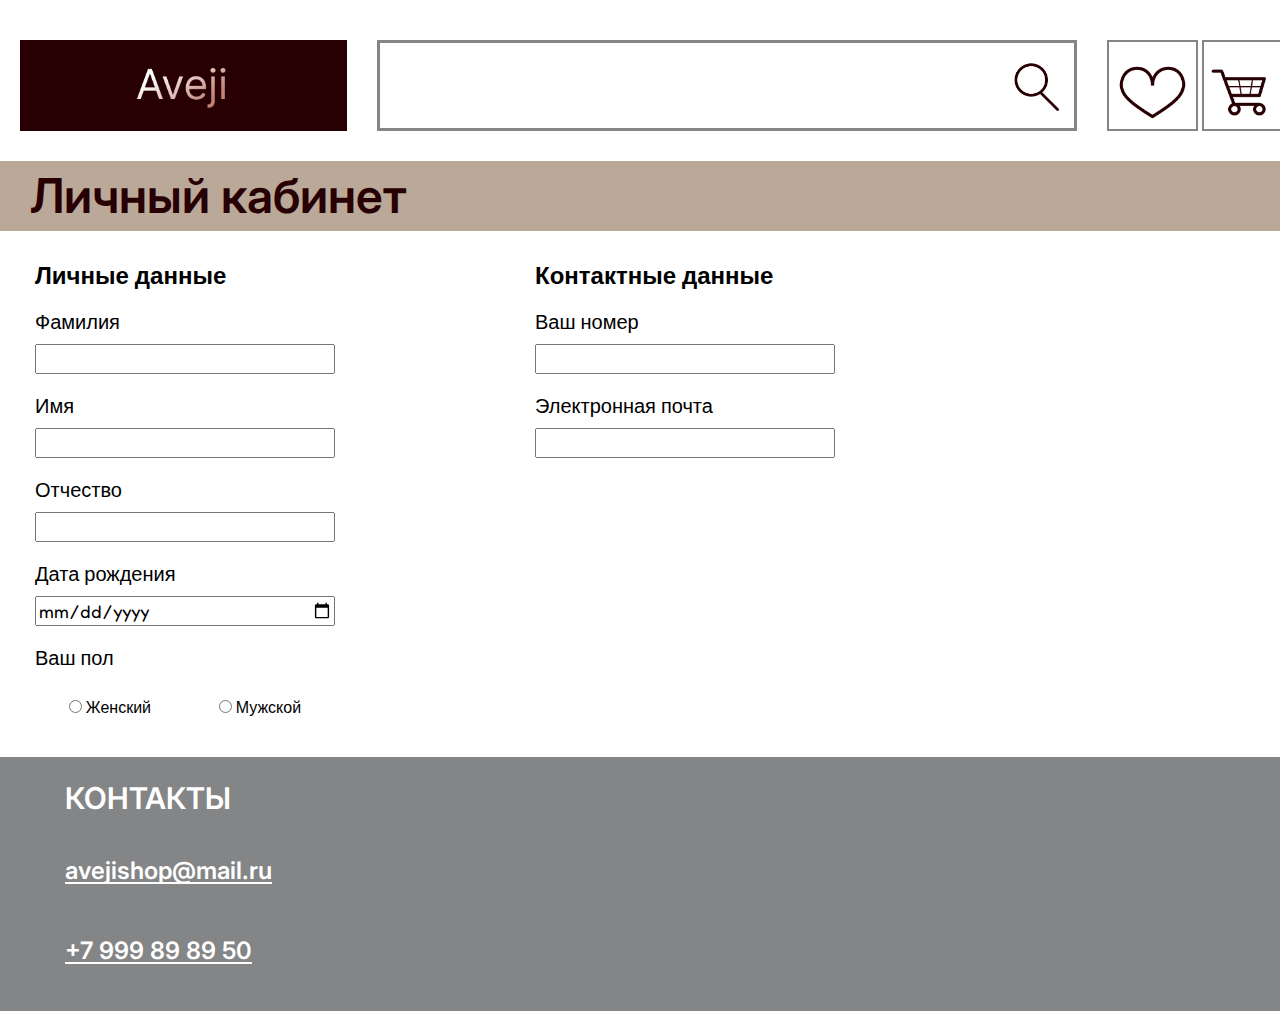
==== account.html @ 32577377 "-" ====
<!DOCTYPE html>
<html lang="ru">

<head>
    <meta charset="UTF-8">
    <meta name="viewport" content="width=device-width, initial-scale=1.0">
    <title>Магазин мебели</title>
    <link rel="stylesheet" href="account.css">
    <link rel="preconnect" href="https://fonts.googleapis.com">
    <link rel="preconnect" href="https://fonts.gstatic.com" crossorigin>
    <link
        href="https://fonts.googleapis.com/css2?family=Fredoka:wght@300..700&family=Inter:ital,opsz,wght@0,14..32,100..900;1,14..32,100..900&family=Poppins:ital,wght@0,100;0,200;0,300;0,400;0,500;0,600;0,700;0,800;0,900;1,100;1,200;1,300;1,400;1,500;1,600;1,700;1,800;1,900&display=swap"
        rel="stylesheet">
    <link rel="preconnect" href="https://fonts.googleapis.com">
    <link rel="preconnect" href="https://fonts.gstatic.com" crossorigin>
    <link
        href="https://fonts.googleapis.com/css2?family=Fredoka:wght@300..700&family=Inter:ital,opsz,wght@0,14..32,100..900;1,14..32,100..900&family=Poppins:ital,wght@0,100;0,200;0,300;0,400;0,500;0,600;0,700;0,800;0,900;1,100;1,200;1,300;1,400;1,500;1,600;1,700;1,800;1,900&display=swap"
        rel="stylesheet">
</head>

<body>
    <header class="header">
        <a href="main.html" class="log"><img class='logo' src="./images/logo_button.jpg"></a>
        <div class="d3">
            <form>
                <input type="text" placeholder="">
                <button type="submit"><img src="./images/search_button.jpg" class="search-icon"></button>
            </form>
        </div>

        <div class="trio">
            <a href="#"><img src="./images/favorites_button.jpg" height="91" width="91" class="favourite"></a>
            <a href="#"><img src="./images/cart_button.jpg" height="91" width="91" class="cart"></a>
            <a href="account.html"><img src="./images/account_button.jpg" height="91" width="91" class="account"></a>
        </div>
    </header>

    <section class="section1">
        <h1>Личный кабинет</h1>
    </section>

    <section class="section2">
        <section class="personal">
            <h2>Личные данные</h2>
            <p>Фамилия</p>
            <input type="text" placeholder="" class="rar">
            <p>Имя</p>
            <input type="text" placeholder="" class="rar">
            <p>Отчество</p>
            <input type="text" placeholder="" class="rar">
            <p>Дата рождения</p>
            <input type="date" placeholder="" class="rar">
            <p>Ваш пол</p>
            <div class="choice">
                <div class="woman">
                    <input type="radio" id="ж" name="gender" value="ж"> <label for="ж">Женский</label>
                </div>
                <div class="man">
                    <input type="radio" id="м" name="gender" value="м"> <label for="м">Мужской</label>
                </div>
            </div>

        </section>
        <section class="contact">
            <h2>Контактные данные</h2>
            <p>Ваш номер</p>
            <input type="text" placeholder="">
            <p>Электронная почта</p>
            <input type="email" placeholder="">
        </section>
    </section>

    <footer class="footer">
        <h2>КОНТАКТЫ</h2>
        <a href="#">
            <p>avejishop@mail.ru</p>
        </a>
        <a href="#">
            <p>+7 999 89 89 50</p>
        </a>
    </footer>
</body>
---- account.css ----
html {
    box-sizing: border-box;
}

*,
*::before,
*::after {
    box-sizing: inherit;
}

* {
    font-family: 'Fredoka', sans-serif;
    margin: auto;
    max-width: 1440px;
    height: auto;
}

header {
    width: 1440px;
    display: flex;
    height: 161px;
}
.log {
    margin: 40px 0px 0px 20px;
}

.logo {
    border: none;
    width: 327px;
    height: 91px;
    margin: 0px 0px 0px 0px;
    object-fit: cover;
}

.d3 {
    margin: 40px 30px 0px 30px;
    width: 700px;
    height: 91px;
    background: #ffffff;
}


.d3 form {
    padding-left: 0;
    background: #ffffff;
    width: 700px;
    height: 91px;
    border: 3px solid #848586;
    display: flex;
    align-items: center;
}

.d3 input {
    margin-top: 0;
    width: 600px;
    height: 91px;
    border: none;
    outline: none;
    background: transparent;
    line-height: 25px;
    font-size: 32px; /* Увеличиваем шрифт */
    padding: 0 10px;
}

.d3 button {
    width: 50px;
    height: 50px;
    cursor: pointer;
    /* margin: 17px 0px 0px 30px; */
    margin: 0 10px 0 10px; /* Изменяем отступ для центрирования */
    border: none;
    background: none;
    padding: 0;
}

.d3 button .search-icon {
    width: 100%;
    height: 100%;
    object-fit: cover; /* Подгоняем размер изображения под кнопку */
}

.trio {
    margin: 40px 30px 0px 0px;
    padding: 0;
}

.section1 {
    width: 1440px;
    height: auto;
    background-color: #BAA898;
}

.section1 h1 {
    margin: 0 0 0 30px;
    font-family: Inter;
    font-size: 48px;
    font-weight: 600;
    line-height: 70.45px;
    text-align: left;
    text-underline-position: from-font;
    text-decoration-skip-ink: none;
    color: #280003;
}

.section2 {
    display: flex;
}

.personal, .contact {
    display: grid;
}

.personal {
    margin: 30px 0px 0px 35px;
}

.personal h2 {
    text-align: left;
    margin-left: 0;
}

.personal p {
    margin: 20px 0px 0px 0px;
    text-align: left;
    font-size: 20px;
}

.personal input {
    margin: 10px 0px 0px 0px;
    font-size: 18px;
}

.rar {
    width: 300px;
    height: 30px;
}

.personal .choice {
margin: 20px 0px 0px 0px;;
    display: flex;
}

.contact {
    width: 300px;
    height: 160px;
    margin: 30px 0px 0px 200px;
}

.contact h2 {
    text-align: left;
    margin: 0;
    height: 29px;
}

.contact p {
    margin: 20px 0px 0px 0px;
    height: 24px;
    text-align: left;
    font-size: 20px;
}

.contact input {
    margin: 10px 0px 0px 0px;
    width: 300px;
    height: 30px;
    font-size: 18px;
}



.footer {
    background: #848586;
    margin: 40px 0px 0px 0px;
    display: grid;

}

.footer h2 {
    margin: 20px 0px 30px 65px;
    width: 205px;
    height: 44px;
    font-family: Inter;
    font-size: 30px;
    font-weight: 600;
    line-height: 43.57px;
    text-align: left;
    text-underline-position: from-font;
    text-decoration-skip-ink: none;
    color: #FFFFFF;
}

.footer p {
    margin: 0px 0px 0px 65px;
    width: 250px;
    height: 80px;
    font-family: Inter;
    font-size: 24px;
    font-weight: 600;
    line-height: 40px;
    text-align: left;
    text-underline-position: from-font;
    text-decoration-skip-ink: none;
    color: #FFFFFF;
}

.footer a {
    text-decoration: underline;
    margin: 0;
    color: #ffffff;
}
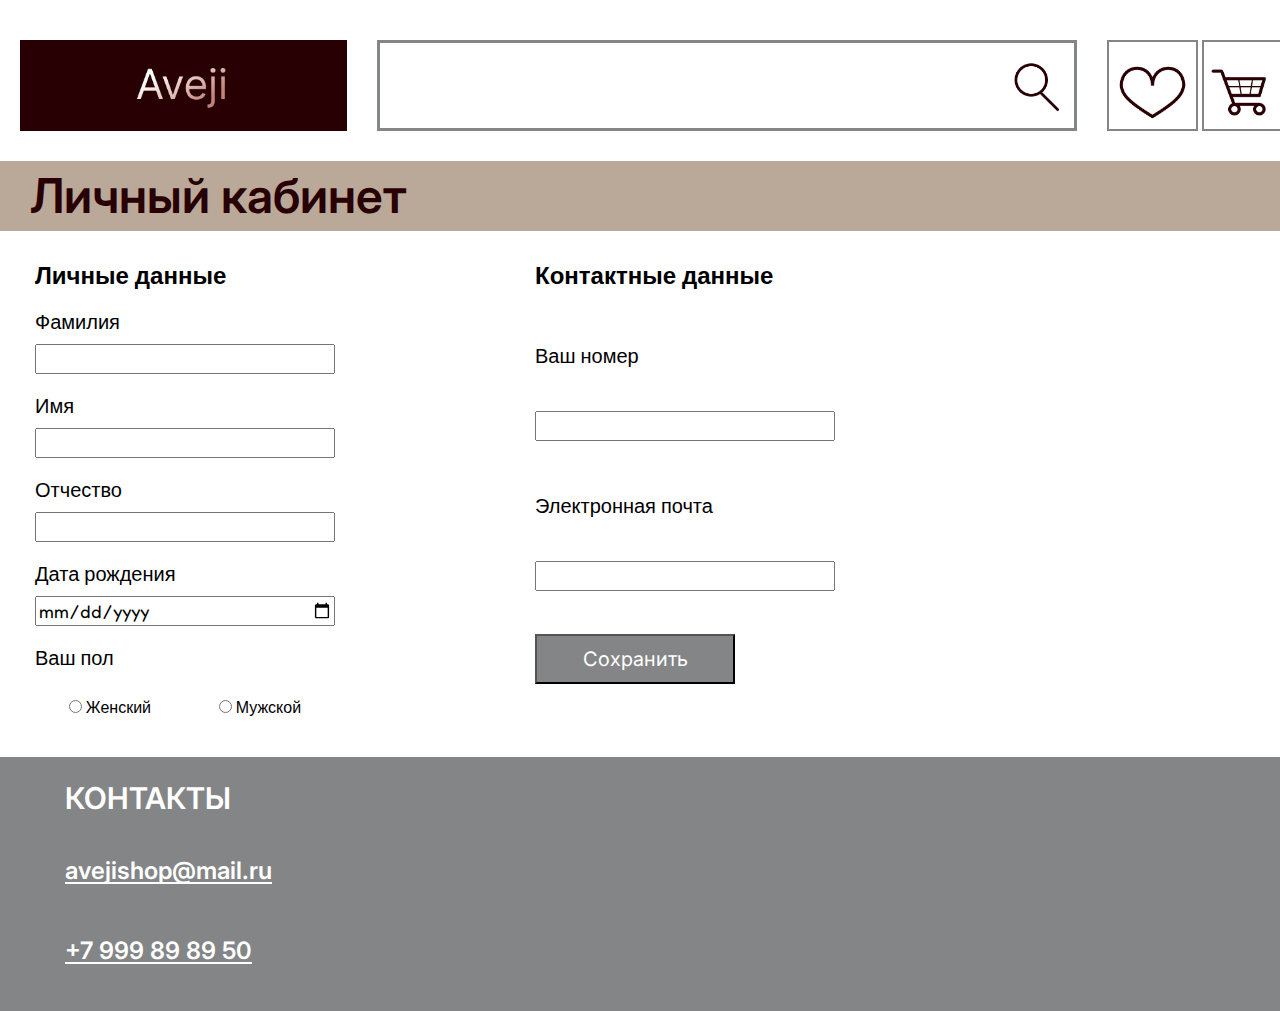
==== commit 1553b7e0: "-" ====
--- a/account.html
+++ b/account.html
@@ -67,6 +67,9 @@
             <input type="text" placeholder="">
             <p>Электронная почта</p>
             <input type="email" placeholder="">
+            <button type="submit">
+                <p class="su">Сохранить</p>
+            </button>
         </section>
     </section>
 
--- a/account.css
+++ b/account.css
@@ -142,7 +142,7 @@
 
 .contact {
     width: 300px;
-    height: 160px;
+    height: auto;
     margin: 30px 0px 0px 200px;
 }
 
@@ -166,6 +166,33 @@
     font-size: 18px;
 }
 
+.contact button {
+    
+    margin: 10px 0px 0px 0px;
+    width: 200px;
+    height: 50px;
+    background: #848586;
+    font-family: Inter;
+    font-size: 20px;
+    font-weight: 400;
+    line-height: 25.57px;
+    text-align: center;
+    cursor: pointer;
+    text-underline-position: from-font;
+    text-decoration-skip-ink: none;
+    color: #FFFFFF;
+}
+
+.contact .su {
+    margin: 0;
+    
+    font-family: Inter;
+    font-size: 20px;
+    font-weight: 400;
+    line-height: 25.57px;
+    text-align: center;
+}
+
 
 
 .footer {
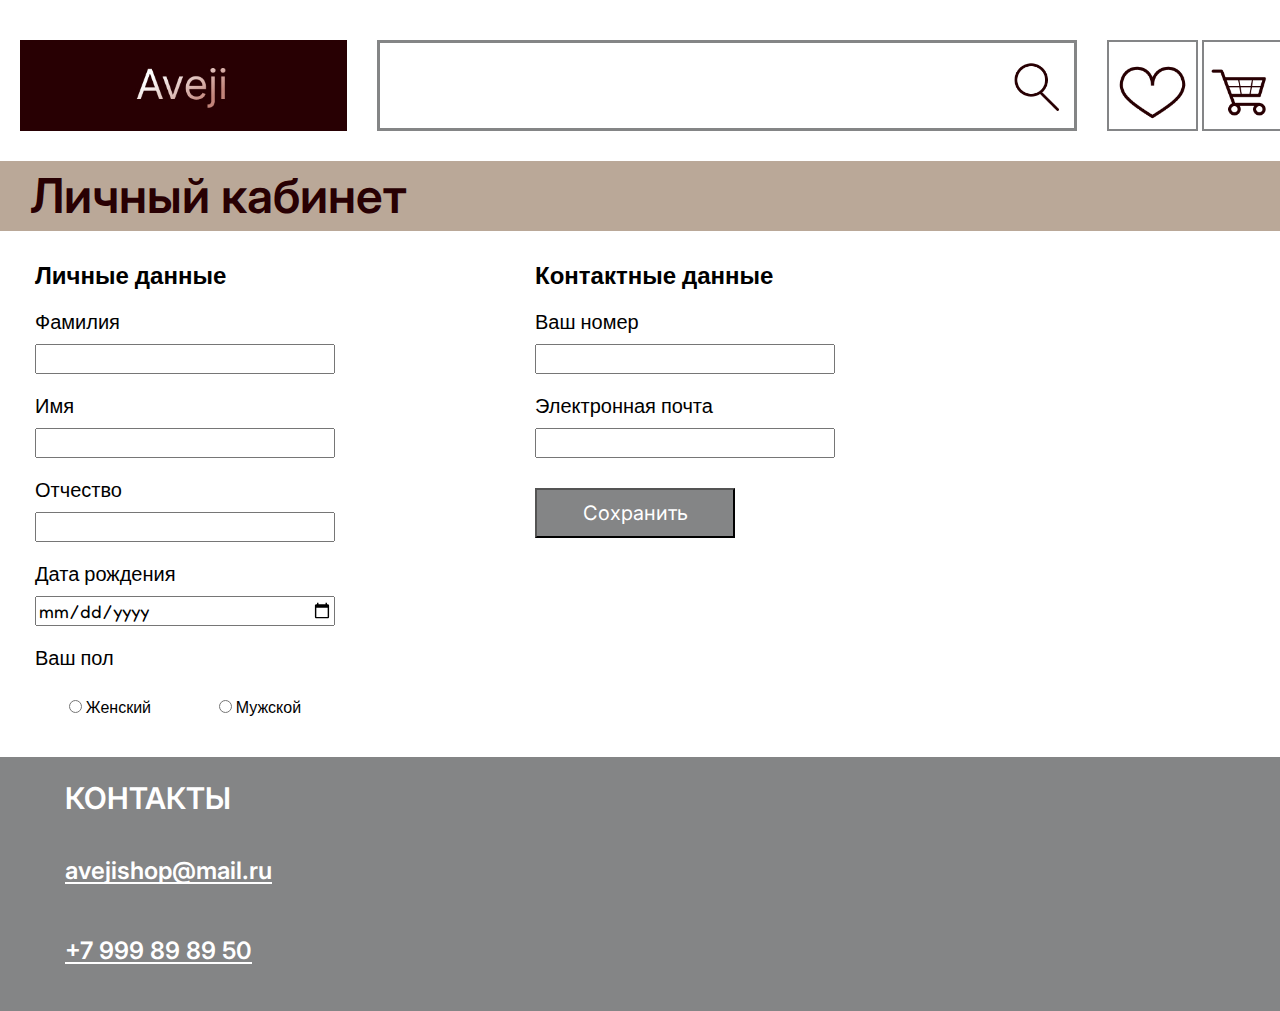
==== commit e35e1be5: "-" ====
--- a/account.html
+++ b/account.html
@@ -20,7 +20,7 @@
 
 <body>
     <header class="header">
-        <a href="main.html" class="log"><img class='logo' src="./images/logo_button.jpg"></a>
+        <a href="index.html" class="log"><img class='logo' src="./images/logo_button.jpg"></a>
         <div class="d3">
             <form>
                 <input type="text" placeholder="">
--- a/account.css
+++ b/account.css
@@ -142,7 +142,7 @@
 
 .contact {
     width: 300px;
-    height: auto;
+    height: 250px;
     margin: 30px 0px 0px 200px;
 }
 
@@ -168,7 +168,7 @@
 
 .contact button {
     
-    margin: 10px 0px 0px 0px;
+    margin: 30px 0px 0px 0px;
     width: 200px;
     height: 50px;
     background: #848586;
